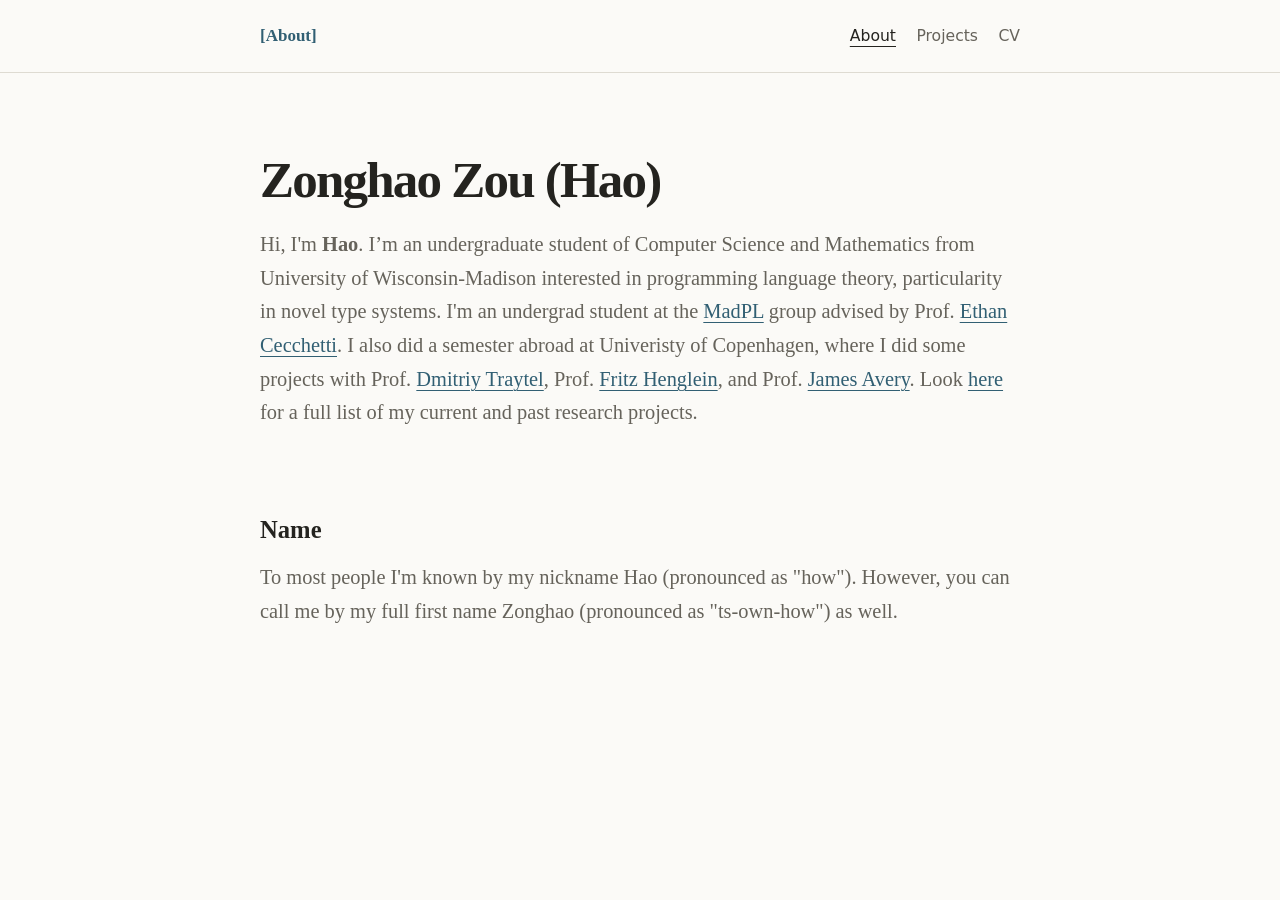
==== index.html @ 69cb3bda "initial commit" ====
<!doctype html>
<html lang="en">
<head>
  <meta charset="utf-8">
  <meta name="viewport" content="width=device-width, initial-scale=1">
  <meta name="description" content="Personal website of Your Name, interested in programming languages and type theory.">
  <title>Home</title>
  <link rel="stylesheet" href="style.css">
</head>
<body>
  <header class="site-header">
    <div class="container header-inner">
      <span class="accent">[About]</span>
      <nav aria-label="Primary navigation">
        <a class="active" href="index.html" aria-current="page">About</a>
        <a href="projects.html">Projects</a>
        <a href="cv.pdf">CV</a>
      </nav>
    </div>
  </header>

  <main class="container">
    <section class="intro">
      <h1>Zonghao Zou (Hao)</h1>
      <!-- <div class="link-row" aria-label="Profile links">
        <a href="mailto:zzou39@wisc.edu">Email</a>
        <a href="https://github.com/zonghao426">GitHub</a>
        <a href="https://www.linkedin.com/in/yourusername/">LinkedIn</a>
      </div> -->
      <p>
        Hi, I'm <b>Hao</b>.
        I’m an undergraduate student of Computer Science and Mathematics from University of Wisconsin-Madison interested in programming language theory, particularity in novel type systems. 

        I'm an undergrad student at the <a href="https://madpl.cs.wisc.edu/">MadPL</a> group advised by Prof. <a href="https://cecchetti.sites.cs.wisc.edu/">Ethan Cecchetti</a>. 
        I also did a semester abroad at Univeristy of Copenhagen, where I did some projects with Prof. <a href="https://traytel.bitbucket.io/">Dmitriy Traytel</a>, Prof.  <a href="https://hjemmesider.diku.dk/~henglein/">Fritz Henglein</a>, and Prof. <a href="https://research.ku.dk/search/result/profile/?id=180093">James Avery</a>. 
        Look <a href="projects.html">here</a> for a full list of my current and past research projects.
      </p>
    </section>

    <section>
      <h2>Name</h2>
      <p> 
        To most people I'm known by my nickname Hao (pronounced as "how").
        However, you can call me by my full first name Zonghao (pronounced as "ts-own-how") as well.
      </p>
    </section>
  </main>

</body>
</html>
---- style.css ----
:root {
  --background: #fbfaf7;
  --surface: #ffffff;
  --text: #24231f;
  --muted: #66635b;
  --border: #dedbd2;
  --accent: #315f73;
  --accent-hover: #193f50;
  --active-bg: #e9f0f2;
  --paused-bg: #f3ecdb;
  --complete-bg: #e7efe8;
  --max-width: 760px;
}

* {
  box-sizing: border-box;
}

html {
  font-size: 17px;
}

body {
  margin: 0;
  background: var(--background);
  color: var(--text);
  font-family: Georgia, "Times New Roman", serif;
  line-height: 1.65;
}

a {
  color: var(--accent);
  text-decoration-thickness: 1px;
  text-underline-offset: 0.18em;
}

a:hover {
  color: var(--accent-hover);
}

.accent {
  font-weight: bold;
  color: var(--accent);
}

.container {
  width: min(calc(100% - 2rem), var(--max-width));
  margin-inline: auto;
}

.site-header {
  border-bottom: 1px solid var(--border);
  background: rgba(251, 250, 247, 0.95);
}

.header-inner {
  min-height: 4.25rem;
  display: flex;
  align-items: center;
  justify-content: space-between;
  gap: 1rem;
}

.site-title {
  color: var(--text);
  font-weight: 700;
  text-decoration: none;
}

nav {
  display: flex;
  gap: 1.2rem;
  font-family: ui-sans-serif, system-ui, sans-serif;
  font-size: 0.92rem;
}

nav a {
  color: var(--muted);
  text-decoration: none;
}

nav a:hover,
nav a.active {
  color: var(--text);
}

nav a.active {
  text-decoration: underline;
  text-underline-offset: 0.35em;
}

main {
  padding-block: 4.5rem 3rem;
}

section {
  margin-bottom: 3.5rem;
}

.intro {
  margin-bottom: 5rem;
}

.eyebrow {
  margin: 0 0 0.75rem;
  color: var(--accent);
  font-family: ui-sans-serif, system-ui, sans-serif;
  font-size: 0.78rem;
  font-weight: 700;
  letter-spacing: 0.09em;
  text-transform: uppercase;
}

h1,
h2 {
  line-height: 1.2;
}

h1 {
  margin: 0 0 1rem;
  font-size: 3rem;
  letter-spacing: -0.035em;
}

h1 span {
  color: var(--accent);
}

h2 {
  margin: 0 0 1rem;
  font-size: 1.45rem;
}

h2 span {
  color: var(--accent);
}

p {
  color: var(--muted);
  margin: 0 0 1rem;
  font-size : 1.2rem;
}

.link-row,
.project-links {
  display: flex;
  flex-wrap: wrap;
  gap: 1rem;
  font-family: ui-sans-serif, system-ui, sans-serif;
  font-size: 0.92rem;
}

.link-row {
  margin-top: 1.5rem;
}

.plain-list {
  padding-left: 1.2rem;
}

.currently {
  margin: 0;
}

.currently div {
  display: grid;
  grid-template-columns: 7rem 1fr;
  gap: 1rem;
  padding-block: 0.65rem;
  border-bottom: 1px solid var(--border);
}

.currently dt {
  color: var(--muted);
  font-family: ui-sans-serif, system-ui, sans-serif;
  font-size: 0.9rem;
}

.currently dd {
  margin: 0;
}

.page-heading {
  margin-bottom: 4rem;
}

.project-list {
  display: grid;
  gap: 2.5rem;
}

.project {
  padding-bottom: 2.5rem;
  border-bottom: 1px solid var(--border);
}

.project-heading {
  display: flex;
  align-items: baseline;
  justify-content: space-between;
  gap: 1rem;
  margin-bottom: 0.75rem;
}

.project-heading h2 {
  margin: 0;
}

.status {
  flex: none;
  border-radius: 999px;
  padding: 0.18rem 0.6rem;
  font-family: ui-sans-serif, system-ui, sans-serif;
  font-size: 0.72rem;
  font-weight: 700;
}

.status-active {
  background: var(--active-bg);
}

.status-paused {
  background: var(--paused-bg);
}

.status-complete {
  background: var(--complete-bg);
}

.project-meta {
  color: var(--muted);
  font-size: 1rem;
}

.site-footer {
  padding-block: 2rem 3rem;
  border-top: 1px solid var(--border);
  color: var(--muted);
  font-family: ui-sans-serif, system-ui, sans-serif;
  font-size: 0.82rem;
}

@media (max-width: 560px) {
  .header-inner {
    align-items: flex-start;
    flex-direction: column;
    padding-block: 1rem;
  }

  main {
    padding-top: 3rem;
  }

  .currently div {
    grid-template-columns: 1fr;
    gap: 0.15rem;
  }

  .project-heading {
    align-items: flex-start;
    flex-direction: column;
    gap: 0.5rem;
  }
}
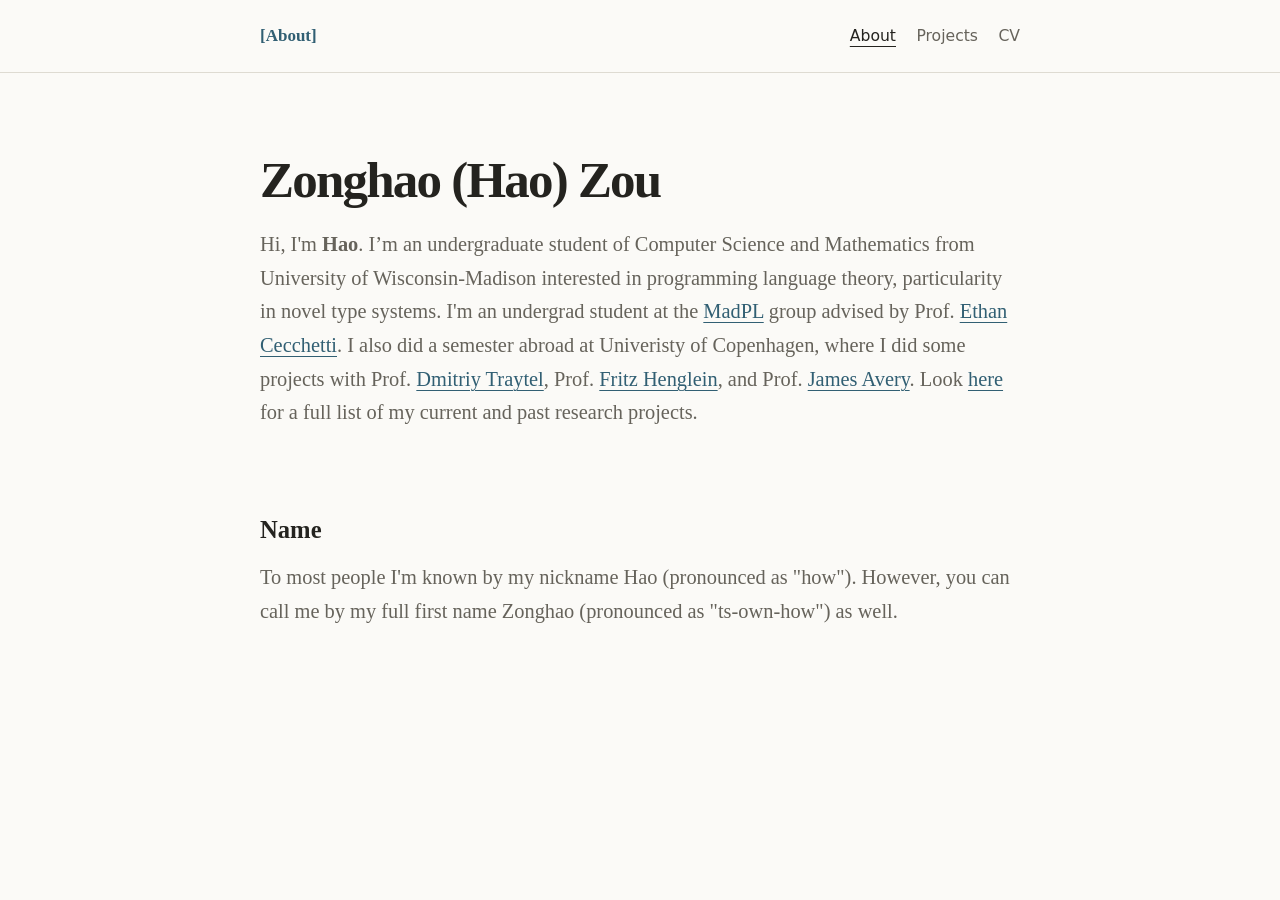
==== commit ff506702: "cv, minor changes" ====
--- a/index.html
+++ b/index.html
@@ -21,7 +21,7 @@
 
   <main class="container">
     <section class="intro">
-      <h1>Zonghao Zou (Hao)</h1>
+      <h1>Zonghao (Hao) Zou</h1>
       <!-- <div class="link-row" aria-label="Profile links">
         <a href="mailto:zzou39@wisc.edu">Email</a>
         <a href="https://github.com/zonghao426">GitHub</a>
